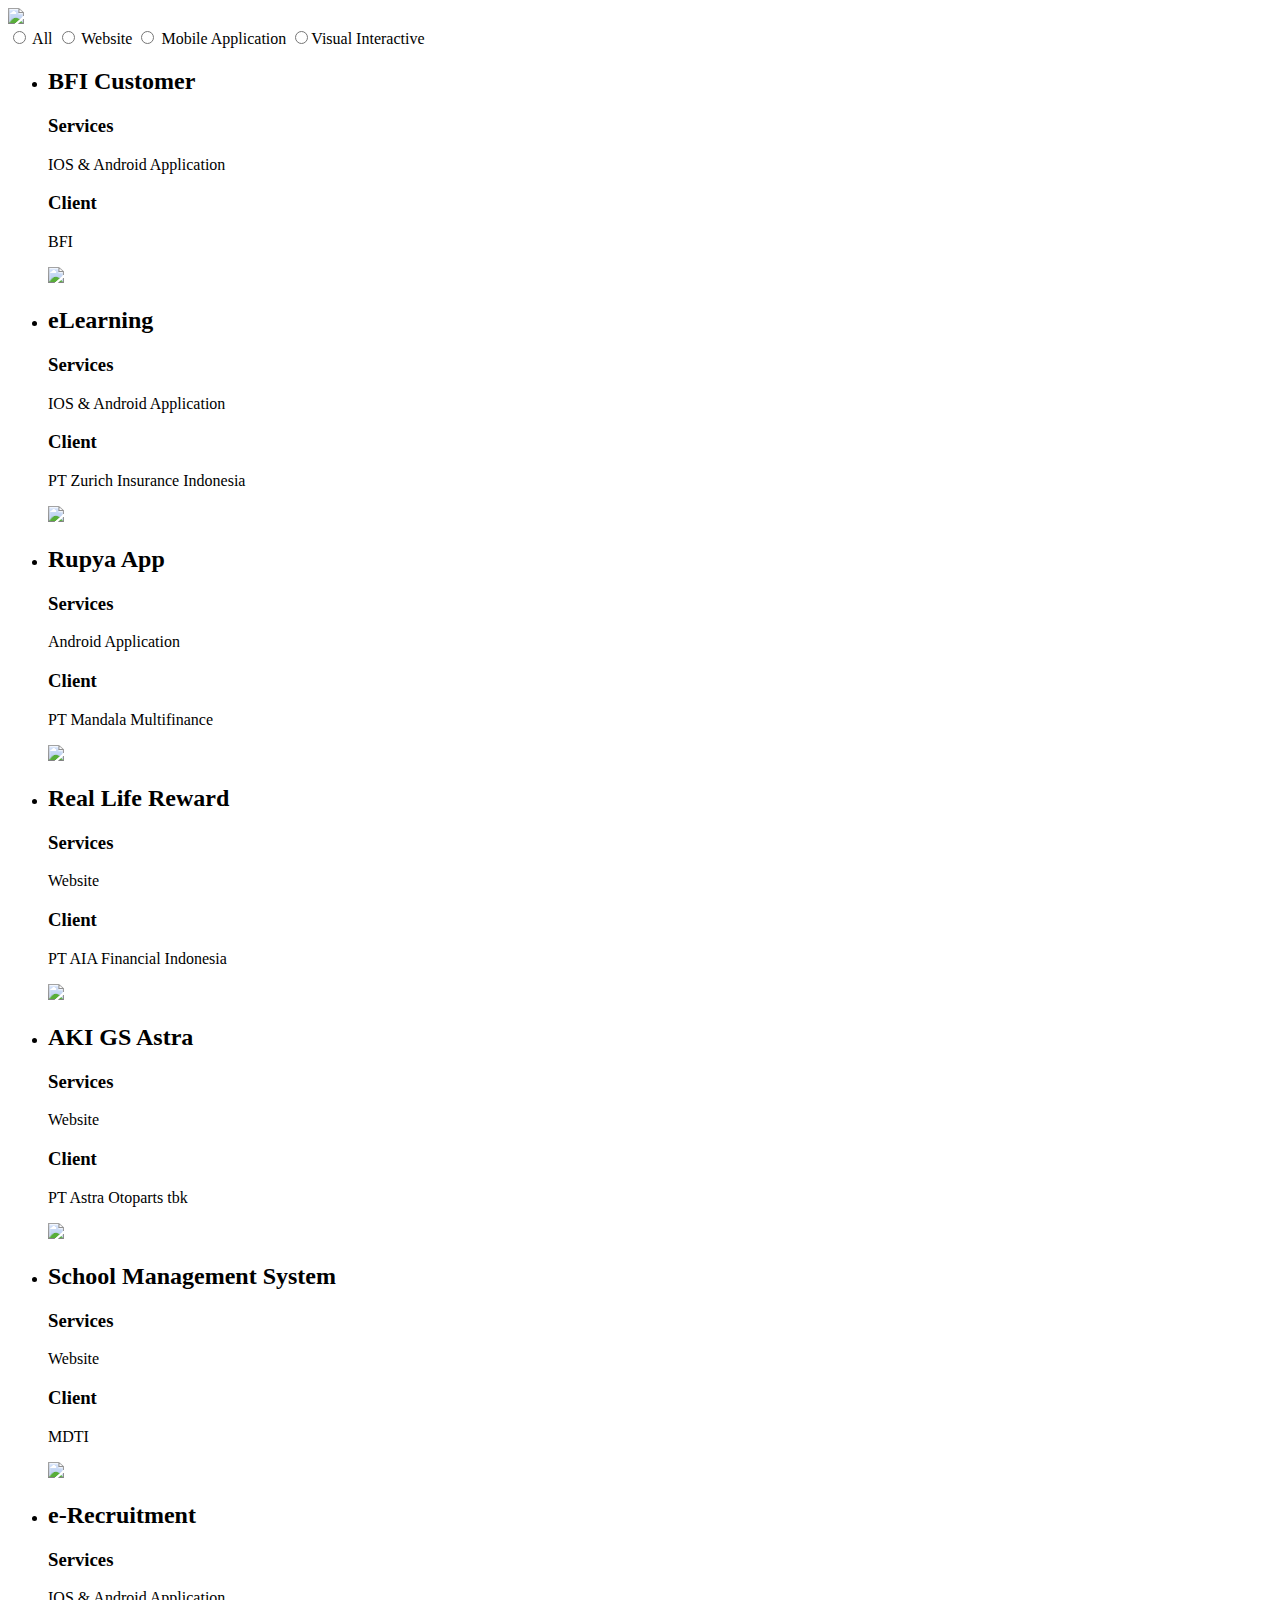
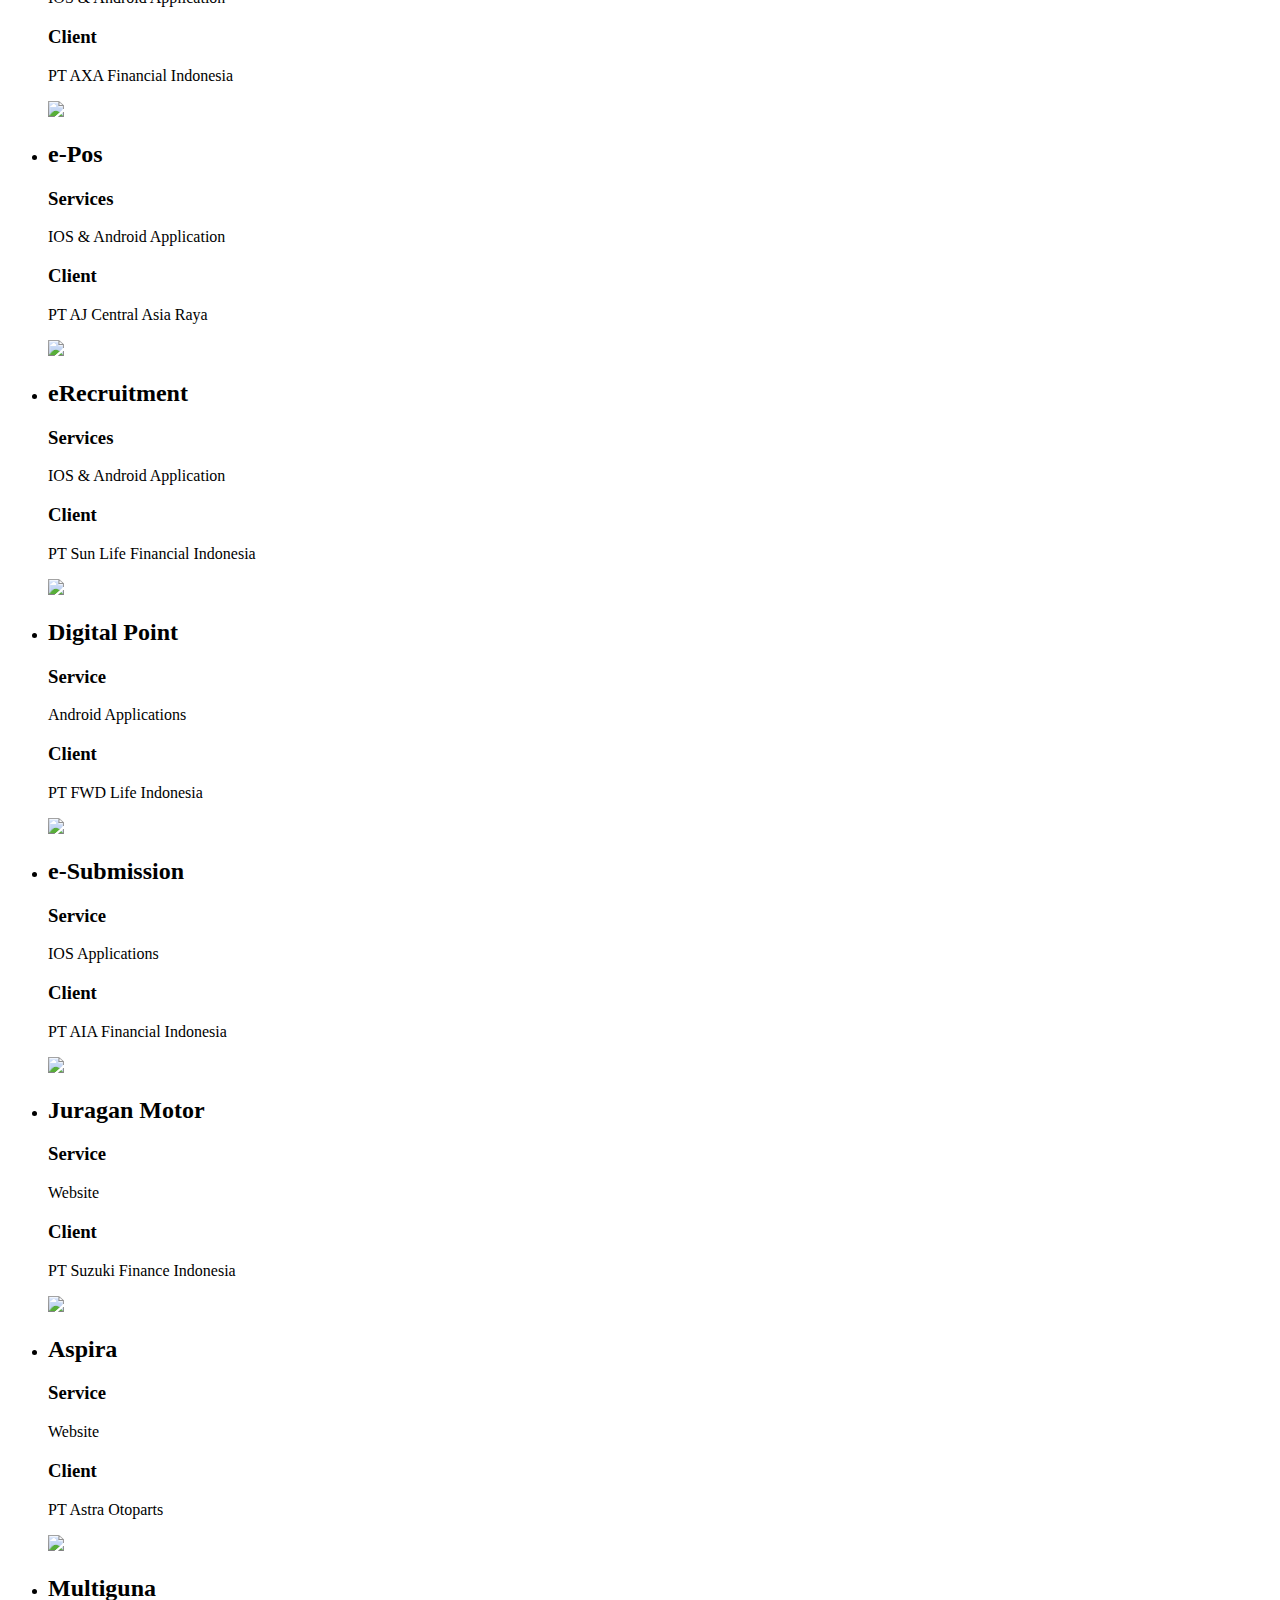
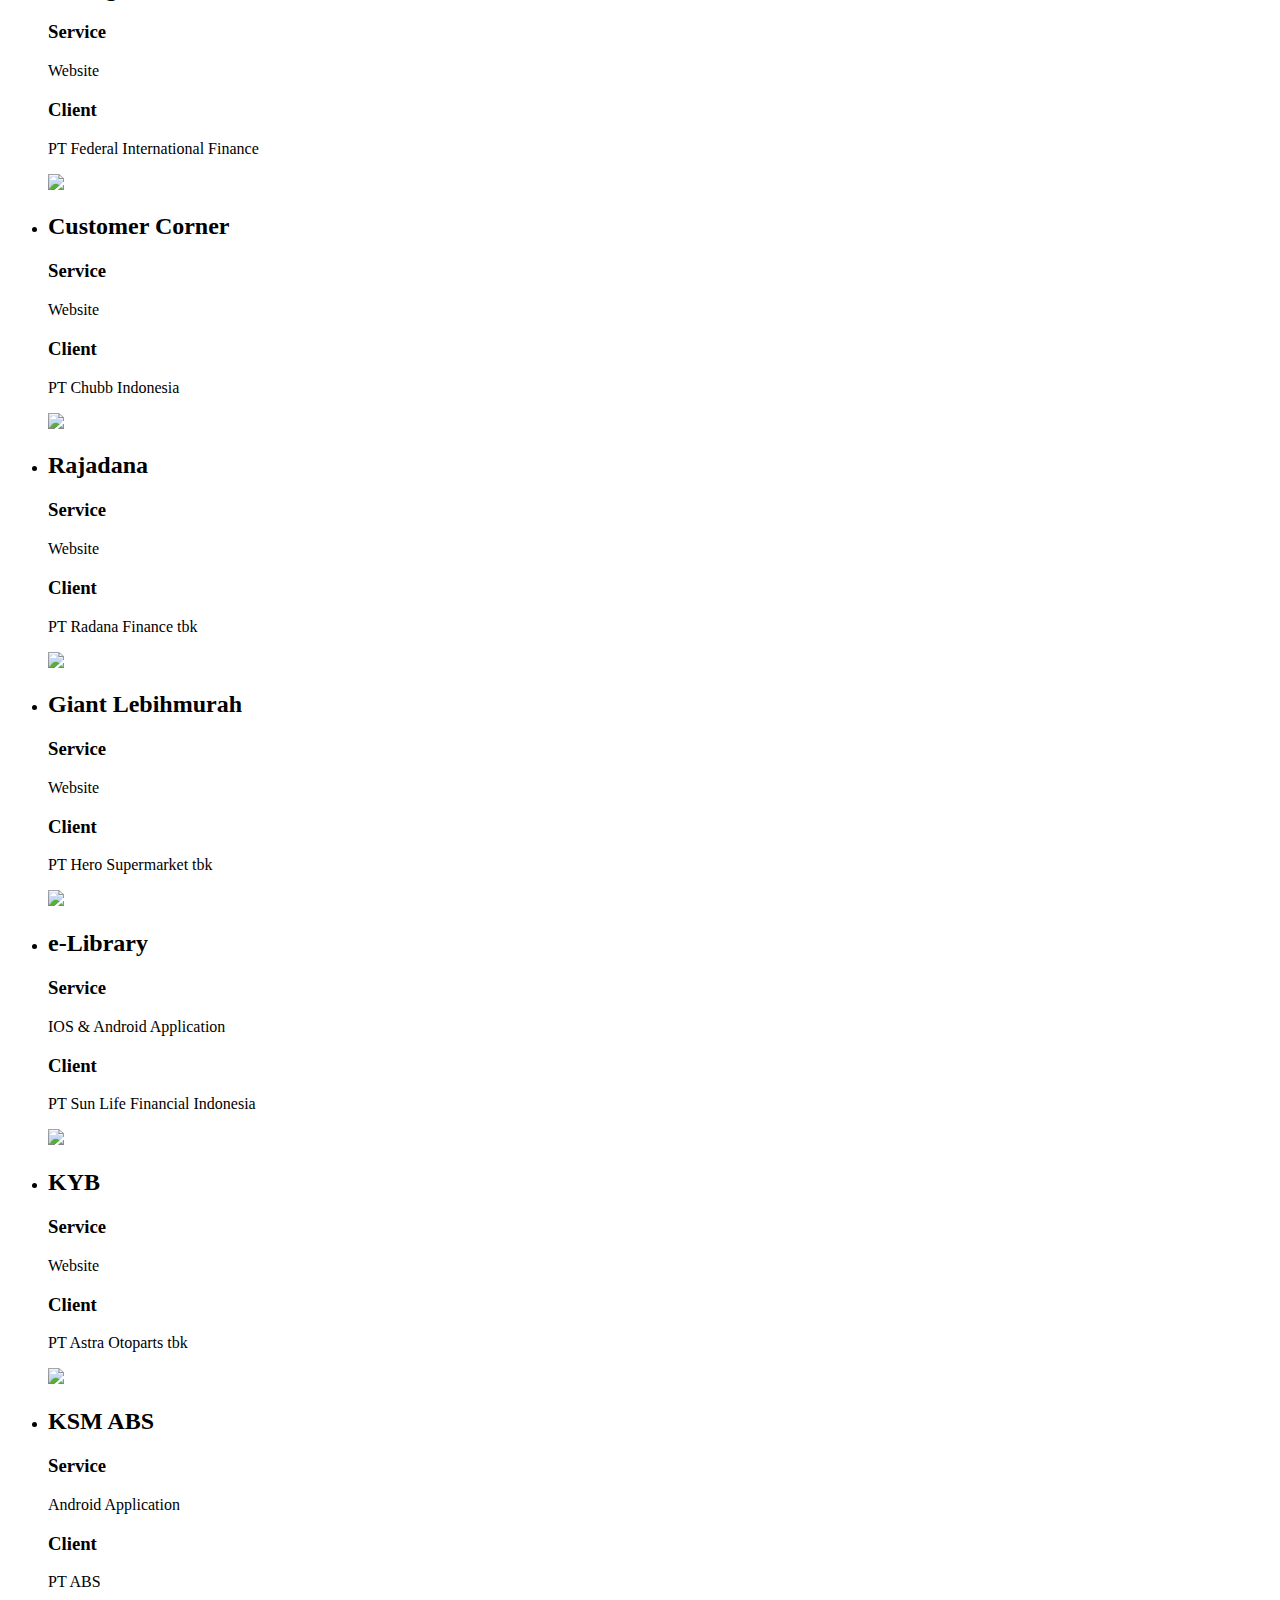
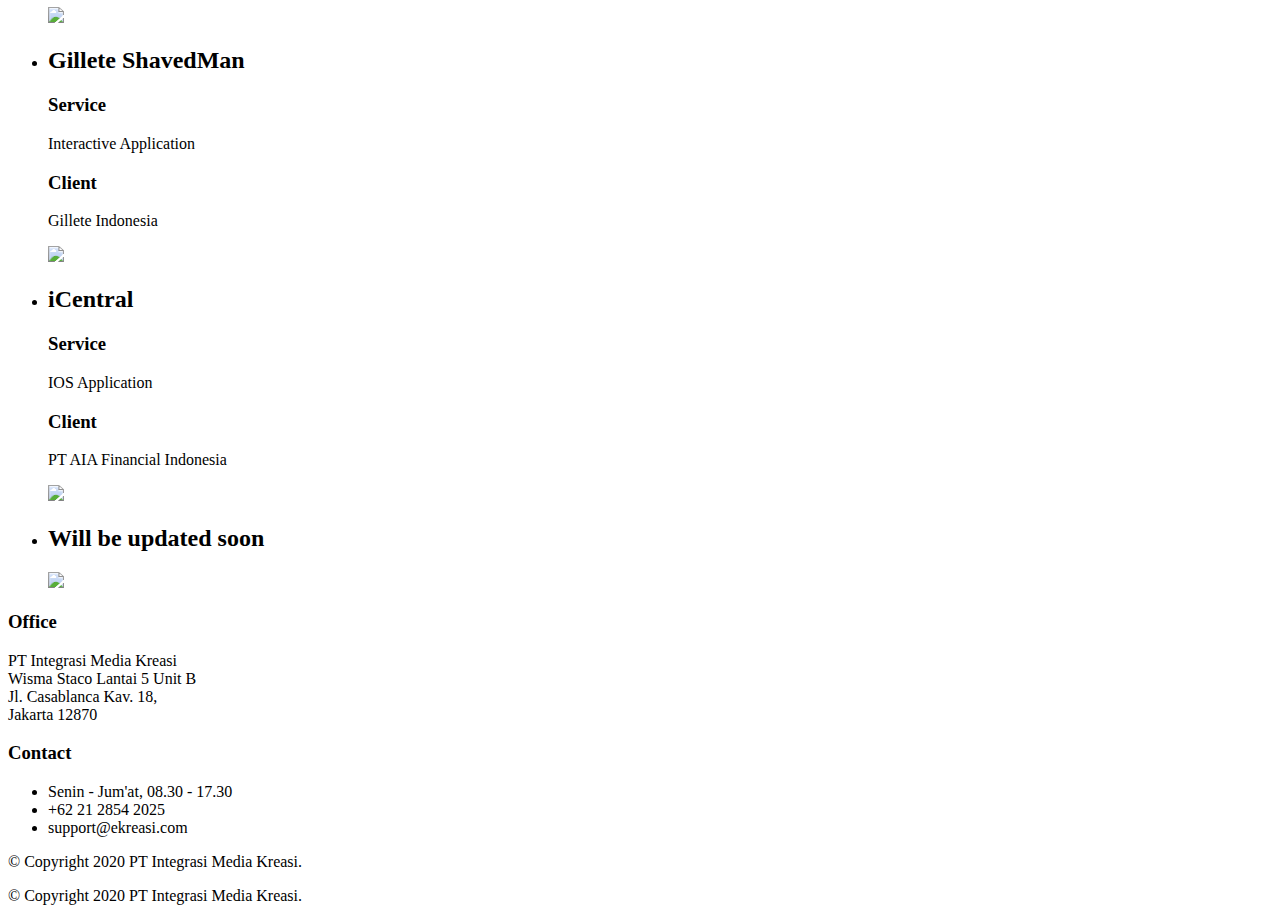
==== elearning/index.html @ 6cab8e71 "update" ====
<!DOCTYPE html>
<html>

<head>
    <title>eKreasi |  digitizing creativity</title>
    <meta charset='utf-8' />
    <meta name="viewport" content="width=device-width">
    <link rel="stylesheet" type="text/css" href="assets/css/bootstrap.min.css"/>
    <link rel="shortcut icon" href="assets/img/favicon-ekreasi.png" type="image/x-icon">	
    <link rel="stylesheet" type="text/css" href="assets/css/component.css" />
    <link href="https://fonts.googleapis.com/css?family=Inter:100,200,300,400,500,600,700&display=swap" rel="stylesheet">
    <script src="assets/js/modernizr.custom.js"></script>
</head>

<body>

    <div class="container">
        <div class="row">
            <div class="landing-illustration">
                <img src="assets/img/illustrasi.png">
            </div>
            <div class="wrap-scroll-down">
                <a href="#project-filter"><div class="scroll-down"></div></a>
            </div>
        </div>
    </div>
        
    <div id="project-filter" class="container">
        <div class="btn-toolbar filters" >
            <div class="btn-group disable-float" data-toggle="buttons">
                <label data-filter="" class="btn active">
                    <input type="radio" name="options" id="option1"> All
                </label>
                <label data-filter="website" class="btn">
                    <input type="radio" name="options" id="option1"> Website
                </label>
                <label data-filter="mobile-application" class="btn ">
                    <input type="radio" name="options" id="option2"> Mobile Application
                </label>
                <label data-filter="visual-interactive" class="btn ">
                    <input type="radio" name="options" id="option3">Visual Interactive
                </label>
            </div>
        </div>
    </div>
    <div class="container">
        <div class="row">
            <ul  class="grid effect-6"  id="masonry" >
                <li data-filter="mobile-application" class="card-container col-xs-12">
                    <div class="content-wrap">
                        <div class="overlay-content">
                            <div class="project-description">
                                <h2>BFI Customer</h2>
                                <h3>Services</h3>
                                <p>IOS &amp; Android Application</p>
                                <h3>Client</h3>
                                <p>BFI&nbsp;</p>
                            </div>
                        </div>
                        <img src="assets/img/bfi-customer.png">
                    </div>
                </li>
                <li data-filter="mobile-application" class="card-container col-xs-12">
                    <div class="content-wrap">
                        <div class="overlay-content">
                            <div class="project-description">
                                <h2>eLearning</h2>
                                <h3>Services</h3>
                                <p>IOS &amp; Android Application</p>
                                <h3>Client</h3>
                                <p>PT Zurich Insurance Indonesia</p>
                            </div>
                        </div>
                        <img src="assets/img/zurich.png">
                    </div>
                </li>
                <li data-filter="mobile-application" class="card-container col-xs-12">
                    <div class="content-wrap">
                        <div class="overlay-content">
                            <div class="project-description">
                                <h2>Rupya App</h2>
                                <h3>Services</h3>
                                <p>Android Application</p>
                                <h3>Client</h3>
                                <p>PT Mandala Multifinance</p>
                            </div>
                        </div>
                        <img src="assets/img/rupya.png">
                    </div>
                    
                </li>
                <li data-filter="website" class="card-container col-xs-12">
                    <div class="content-wrap">
                        <div class="overlay-content">
                            <div class="project-description">
                                <h2>Real Life Reward</h2>
                                <h3>Services</h3>
                                <p>Website</p>
                                <h3>Client</h3>
                                <p>PT AIA Financial Indonesia</p>
                            </div>
                        </div>
                        <img src="assets/img/aia-real-live-reward.png">
                    </div>
                </li>
                <li data-filter="website" class="card-container col-xs-12">
                    <div class="content-wrap">
                        <div class="overlay-content">
                            <div class="project-description">
                                <h2>AKI GS Astra</h2>
                                <h3>Services</h3>
                                <p>Website</p>
                                <h3>Client</h3>
                                <p>PT Astra Otoparts tbk</p>
                            </div>
                        </div>
                        <img src="assets/img/aki-gs.png">
                    </div>
                </li>
                <li data-filter="website" class="card-container col-xs-12">
                    <div class="content-wrap">
                        <div class="overlay-content">
                            <div class="project-description">
                                <h2>School Management System</h2>
                                <h3>Services</h3>
                                <p>Website</p>
                                <h3>Client</h3>
                                <p>MDTI</p>
                            </div>
                        </div>
                        <img src="assets/img/timetrac.png">
                    </div>
                </li>
                <li data-filter="mobile-application" class="card-container col-xs-12">
                    <div class="content-wrap">
                        <div class="overlay-content">
                            <div class="project-description">
                                <h2>e-Recruitment</h2>
                                <h3>Services</h3>
                                <p>IOS &amp; Android Application</p>
                                <h3>Client</h3>
                                <p>PT AXA Financial Indonesia</p>
                            </div>
                        </div>
                        <img src="assets/img/axa-recruitment.png">
                    </div>
                </li>
                <li data-filter="mobile-application" class="card-container col-xs-12">
                    <div class="content-wrap">
                        <div class="overlay-content">
                            <div class="project-description">
                                <h2>e-Pos</h2>
                                <h3>Services</h3>
                                <p>IOS &amp; Android Application</p>
                                <h3>Client</h3>
                                <p>PT AJ Central Asia Raya</p>
                            </div>
                        </div>
                        <img src="assets/img/car.png">
                    </div>
                </li>

                <li data-filter="mobile-application" class="card-container col-xs-12">
                    <div class="content-wrap">
                        <div class="overlay-content">
                            <div class="project-description">
                                <h2>eRecruitment</h2>
                                <h3>Services</h3>
                                <p>IOS &amp; Android Application</p>
                                <h3>Client</h3>
                                <p>PT Sun Life Financial Indonesia</p>
                            </div>
                        </div>
                        <img src="assets/img/sunlife.png">
                    </div>
                </li>

                <li data-filter="mobile-application" class="card-container col-xs-12">
                    <div class="content-wrap">
                        <div class="overlay-content">
                            <div class="project-description">
                                <h2>Digital Point</h2>
                                <h3>Service</h3>
                                <p>Android Applications</p>
                                <h3>Client</h3>
                                <p>PT FWD Life Indonesia </p>
                            </div>
                        </div>
                        <img src="assets/img/fwd-digital-point.png">
                    </div>
                </li>
                
                <li data-filter="mobile-application" class="card-container col-xs-12">
                    <div class="content-wrap">
                        <div class="overlay-content">
                            <div class="project-description">
                                <h2>e-Submission</h2>
                                <h3>Service</h3>
                                <p>IOS Applications</p>
                                <h3>Client</h3>
                                <p>PT AIA Financial Indonesia </p>
                            </div>
                        </div>
                        <img src="assets/img/aia-esubmission.png">
                    </div>
                </li>

                <li data-filter="website" class="card-container col-xs-12">
                    <div class="content-wrap">
                        <div class="overlay-content">
                            <div class="project-description">
                                <h2>Juragan Motor</h2>
                                <h3>Service</h3>
                                <p>Website</p>
                                <h3>Client</h3>
                                <p>PT Suzuki Finance Indonesia </p>
                            </div>
                        </div>
                        <img src="assets/img/juragan-motor.png">
                    </div>
                </li>

                <li data-filter="website" class="card-container col-xs-12 add-30">
                    <div class="content-wrap">
                        <div class="overlay-content">
                            <div class="project-description">
                                <h2>Aspira</h2>
                                <h3>Service</h3>
                                <p>Website</p>
                                <h3>Client</h3>
                                <p>PT Astra Otoparts </p>
                            </div>
                        </div>
                        <img src="assets/img/aspira.png">
                    </div>
                </li>
                <li data-filter="website" class="card-container col-xs-12 add-30">
                    <div class="content-wrap">
                        <div class="overlay-content">
                            <div class="project-description">
                                <h2>Multiguna </h2>
                                <h3>Service</h3>
                                <p>Website</p>
                                <h3>Client</h3>
                                <p>PT Federal International Finance </p>
                            </div>
                        </div>
                        <img src="assets/img/fif.png">
                    </div>
                </li>
                <li data-filter="website" class="card-container col-xs-12">
                    <div class="content-wrap">
                        <div class="overlay-content">
                            <div class="project-description">
                                <h2>Customer Corner </h2>
                                <h3>Service</h3>
                                <p>Website</p>
                                <h3>Client</h3>
                                <p>PT Chubb Indonesia </p>
                            </div>
                        </div>
                        <img src="assets/img/chubb.png">
                    </div>
                </li>
                <li data-filter="website" class="card-container col-xs-12">
                    <div class="content-wrap">
                        <div class="overlay-content">
                            <div class="project-description">
                                <h2>Rajadana</h2>
                                <h3>Service</h3>
                                <p>Website</p>
                                <h3>Client</h3>
                                <p>PT Radana Finance tbk</p>
                            </div>
                        </div>
                        <img src="assets/img/radana.png">
                    </div>
                </li>
                <li data-filter="website" class="card-container col-xs-12">
                    <div class="content-wrap">
                        <div class="overlay-content">
                            <div class="project-description">
                                <h2>Giant Lebihmurah</h2>
                                <h3>Service</h3>
                                <p>Website</p>
                                <h3>Client</h3>
                                <p>PT Hero Supermarket tbk</p>
                            </div>
                        </div>
                        <img src="assets/img/giant.png">
                    </div>
                </li>
                <li data-filter="mobile-application" class="card-container col-xs-12">
                    <div class="content-wrap">
                        <div class="overlay-content">
                            <div class="project-description">
                                <h2>e-Library</h2>
                                <h3>Service</h3>
                                <p>IOS &amp; Android Application</p>
                                <h3>Client</h3>
                                <p>PT Sun Life Financial Indonesia</p>
                            </div>
                        </div>
                        <img src="assets/img/sunlife-elibrary.png">
                    </div>
                </li>

                <li data-filter="website" class="card-container col-xs-12">
                    <div class="content-wrap">
                        <div class="overlay-content">
                            <div class="project-description">
                                <h2>KYB</h2>
                                <h3>Service</h3>
                                <p>Website</p>
                                <h3>Client</h3>
                                <p>PT Astra Otoparts tbk</p>
                            </div>
                        </div>
                        <img src="assets/img/kyb-website.png">
                    </div>
                </li>

                <li data-filter="mobile-application" class="card-container col-xs-12">
                    <div class="content-wrap">
                        <div class="overlay-content">
                            <div class="project-description">
                                <h2>KSM ABS </h2>
                                <h3>Service</h3>
                                <p>Android Application</p>
                                <h3>Client</h3>
                                <p>PT ABS</p>
                            </div>
                        </div>
                        <img src="assets/img/ksm.png">
                    </div>
                </li>


                <li data-filter="visual-interactive" class="card-container col-xs-12">
                    <div class="content-wrap">
                        <div class="overlay-content">
                            <div class="project-description">
                                <h2>Gillete ShavedMan </h2>
                                <h3>Service</h3>
                                <p>Interactive Application</p>
                                <h3>Client</h3>
                                <p>Gillete Indonesia</p>
                            </div>
                        </div>
                        <img src="assets/img/gillete.png">
                    </div>
                </li>

              
                <li data-filter="mobile-application" class="card-container col-xs-12">
                    <div class="content-wrap">
                        <div class="overlay-content">
                            <div class="project-description">
                                <h2>iCentral </h2>
                                <h3>Service</h3>
                                <p>IOS Application</p>
                                <h3>Client</h3>
                                <p>PT AIA Financial Indonesia</p>
                            </div>
                        </div>
                        <img src="assets/img/aia-icentral.png">
                    </div>
                </li>

                <li data-filter="website mobile-application visual-interactive" class="card-container col-xs-12">
                    <div class="content-wrap">
                        <div class="overlay-content overlay-text">
                                <h2>  Will be updated soon</h2>
                        </div>
                        <img src="assets/img/ekreasi.png">
                    </div>
                </li>
                
            </ul>
        </div>
    </div>
    <div class="container">
        <div class="row ">
            <div class="col-md-6 ">
                <div class="wrap-address">
                    <div class="col-md-6">
                        <div class="address">
                            <h3>Office</h3>
                            <p>
                                PT Integrasi Media Kreasi<br>
                                Wisma Staco Lantai 5 Unit B <br>
                                Jl. Casablanca Kav. 18,<br>
                                Jakarta 12870
                            </p>
                        </div>
                    </div>
                    <div class="col-md-6">
                        <div class="address">
                            <h3>Contact</h3>
                            <ul>
                                <li><span class="ico-time"></span>Senin - Jum'at, 08.30 - 17.30 </li>
                                <li><span class="ico-call"></span>+62 21 2854 2025</li>
                                <li><span class="ico-mail"></span>support@ekreasi.com</li>
                            </ul>
                        </div>
                    </div>
                </div>
                <div class="clearfix"></div>
                <div class="wrap-copyright screen-lg">
                    <p>© Copyright 2020 PT Integrasi Media Kreasi.</p>
                </div>
            </div>
            <div class="col-md-6 ">
               <div class="bottom-illustration"></div>
                <div class="wrap-copyright screen-sm">
                    <p>© Copyright 2020 PT Integrasi Media Kreasi.</p>
                </div>
            </div>
        </div>
    </div>

    
    <script type="text/javascript" src="assets/js/jquery-1.11.0.min.js"></script>
    <script type="text/javascript" src="assets/js/bootstrap.min.js"></script>
    <script type="text/javascript" src="assets/js/imagesloaded.js"></script>
    <script type="text/javascript" src="assets/js/masonry-3.1.4.js"></script>
    <script type="text/javascript" src="assets/js/masonry.filter.js"></script>

    <script type="text/javascript">

        $(function () {
            var self = $("#masonry");

            self.imagesLoaded(function () {
                self.masonry({
                    gutterWidth:15,
                    isAnimated: false,
                    itemSelector: ".card-container"
                });
            });

            $(".filters .btn").click(function(e) {
                e.preventDefault();

                var filter = $(this).attr("data-filter");

                self.masonryFilter({
                    filter: function () {
                        if (!filter) return true;
                        return $(this).attr("data-filter") == filter;
                    }
                });
            });
           
        });
       
    </script>
</body>
</html>
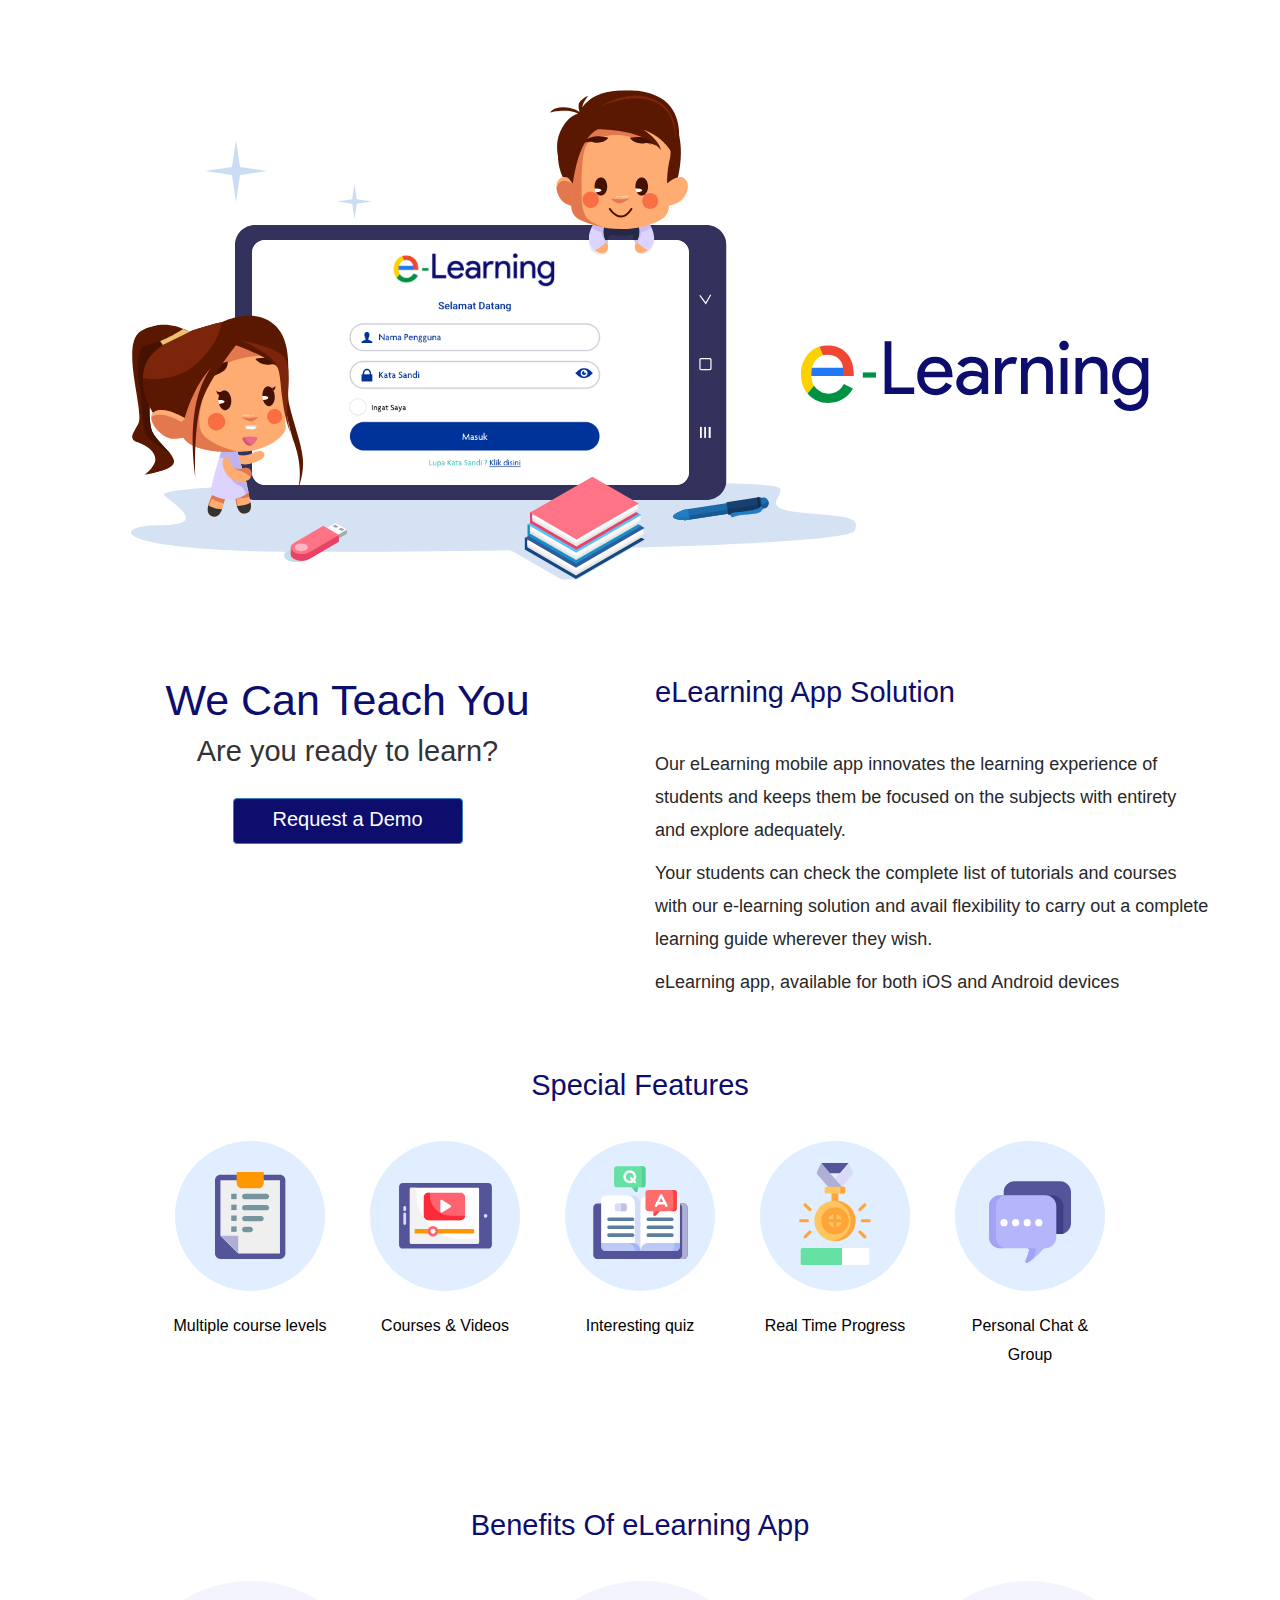
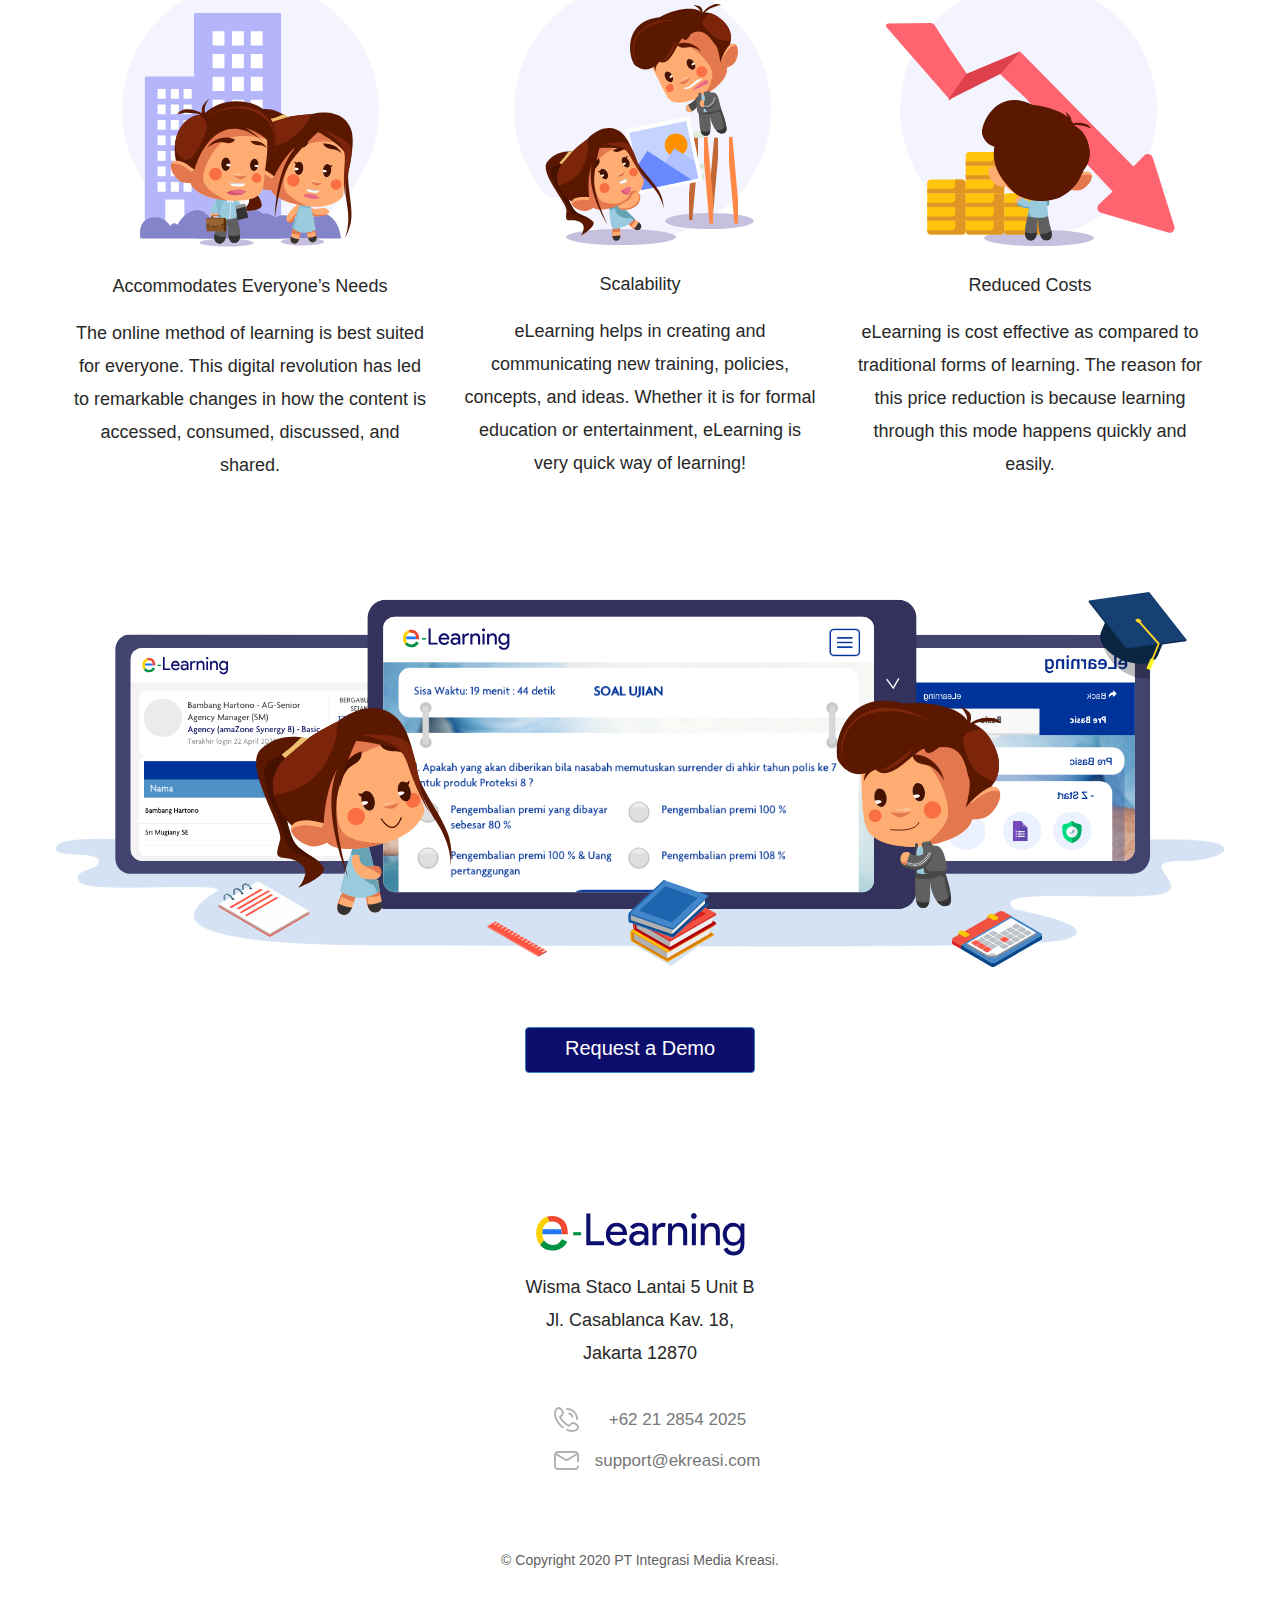
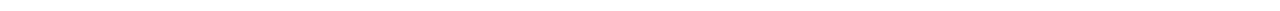
==== commit 6a9af5e1: "update" ====
--- a/elearning/index.html
+++ b/elearning/index.html
@@ -1,459 +1,129 @@
-<!DOCTYPE html>
-<html>
-
-<head>
-    <title>eKreasi |  digitizing creativity</title>
-    <meta charset='utf-8' />
-    <meta name="viewport" content="width=device-width">
-    <link rel="stylesheet" type="text/css" href="assets/css/bootstrap.min.css"/>
-    <link rel="shortcut icon" href="assets/img/favicon-ekreasi.png" type="image/x-icon">	
-    <link rel="stylesheet" type="text/css" href="assets/css/component.css" />
-    <link href="https://fonts.googleapis.com/css?family=Inter:100,200,300,400,500,600,700&display=swap" rel="stylesheet">
-    <script src="assets/js/modernizr.custom.js"></script>
-</head>
-
-<body>
-
-    <div class="container">
-        <div class="row">
-            <div class="landing-illustration">
-                <img src="assets/img/illustrasi.png">
-            </div>
-            <div class="wrap-scroll-down">
-                <a href="#project-filter"><div class="scroll-down"></div></a>
-            </div>
-        </div>
-    </div>
-        
-    <div id="project-filter" class="container">
-        <div class="btn-toolbar filters" >
-            <div class="btn-group disable-float" data-toggle="buttons">
-                <label data-filter="" class="btn active">
-                    <input type="radio" name="options" id="option1"> All
-                </label>
-                <label data-filter="website" class="btn">
-                    <input type="radio" name="options" id="option1"> Website
-                </label>
-                <label data-filter="mobile-application" class="btn ">
-                    <input type="radio" name="options" id="option2"> Mobile Application
-                </label>
-                <label data-filter="visual-interactive" class="btn ">
-                    <input type="radio" name="options" id="option3">Visual Interactive
-                </label>
-            </div>
-        </div>
-    </div>
-    <div class="container">
-        <div class="row">
-            <ul  class="grid effect-6"  id="masonry" >
-                <li data-filter="mobile-application" class="card-container col-xs-12">
-                    <div class="content-wrap">
-                        <div class="overlay-content">
-                            <div class="project-description">
-                                <h2>BFI Customer</h2>
-                                <h3>Services</h3>
-                                <p>IOS &amp; Android Application</p>
-                                <h3>Client</h3>
-                                <p>BFI&nbsp;</p>
-                            </div>
-                        </div>
-                        <img src="assets/img/bfi-customer.png">
-                    </div>
-                </li>
-                <li data-filter="mobile-application" class="card-container col-xs-12">
-                    <div class="content-wrap">
-                        <div class="overlay-content">
-                            <div class="project-description">
-                                <h2>eLearning</h2>
-                                <h3>Services</h3>
-                                <p>IOS &amp; Android Application</p>
-                                <h3>Client</h3>
-                                <p>PT Zurich Insurance Indonesia</p>
-                            </div>
-                        </div>
-                        <img src="assets/img/zurich.png">
-                    </div>
-                </li>
-                <li data-filter="mobile-application" class="card-container col-xs-12">
-                    <div class="content-wrap">
-                        <div class="overlay-content">
-                            <div class="project-description">
-                                <h2>Rupya App</h2>
-                                <h3>Services</h3>
-                                <p>Android Application</p>
-                                <h3>Client</h3>
-                                <p>PT Mandala Multifinance</p>
-                            </div>
-                        </div>
-                        <img src="assets/img/rupya.png">
-                    </div>
-                    
-                </li>
-                <li data-filter="website" class="card-container col-xs-12">
-                    <div class="content-wrap">
-                        <div class="overlay-content">
-                            <div class="project-description">
-                                <h2>Real Life Reward</h2>
-                                <h3>Services</h3>
-                                <p>Website</p>
-                                <h3>Client</h3>
-                                <p>PT AIA Financial Indonesia</p>
-                            </div>
-                        </div>
-                        <img src="assets/img/aia-real-live-reward.png">
-                    </div>
-                </li>
-                <li data-filter="website" class="card-container col-xs-12">
-                    <div class="content-wrap">
-                        <div class="overlay-content">
-                            <div class="project-description">
-                                <h2>AKI GS Astra</h2>
-                                <h3>Services</h3>
-                                <p>Website</p>
-                                <h3>Client</h3>
-                                <p>PT Astra Otoparts tbk</p>
-                            </div>
-                        </div>
-                        <img src="assets/img/aki-gs.png">
-                    </div>
-                </li>
-                <li data-filter="website" class="card-container col-xs-12">
-                    <div class="content-wrap">
-                        <div class="overlay-content">
-                            <div class="project-description">
-                                <h2>School Management System</h2>
-                                <h3>Services</h3>
-                                <p>Website</p>
-                                <h3>Client</h3>
-                                <p>MDTI</p>
-                            </div>
-                        </div>
-                        <img src="assets/img/timetrac.png">
-                    </div>
-                </li>
-                <li data-filter="mobile-application" class="card-container col-xs-12">
-                    <div class="content-wrap">
-                        <div class="overlay-content">
-                            <div class="project-description">
-                                <h2>e-Recruitment</h2>
-                                <h3>Services</h3>
-                                <p>IOS &amp; Android Application</p>
-                                <h3>Client</h3>
-                                <p>PT AXA Financial Indonesia</p>
-                            </div>
-                        </div>
-                        <img src="assets/img/axa-recruitment.png">
-                    </div>
-                </li>
-                <li data-filter="mobile-application" class="card-container col-xs-12">
-                    <div class="content-wrap">
-                        <div class="overlay-content">
-                            <div class="project-description">
-                                <h2>e-Pos</h2>
-                                <h3>Services</h3>
-                                <p>IOS &amp; Android Application</p>
-                                <h3>Client</h3>
-                                <p>PT AJ Central Asia Raya</p>
-                            </div>
-                        </div>
-                        <img src="assets/img/car.png">
-                    </div>
-                </li>
-
-                <li data-filter="mobile-application" class="card-container col-xs-12">
-                    <div class="content-wrap">
-                        <div class="overlay-content">
-                            <div class="project-description">
-                                <h2>eRecruitment</h2>
-                                <h3>Services</h3>
-                                <p>IOS &amp; Android Application</p>
-                                <h3>Client</h3>
-                                <p>PT Sun Life Financial Indonesia</p>
-                            </div>
-                        </div>
-                        <img src="assets/img/sunlife.png">
-                    </div>
-                </li>
-
-                <li data-filter="mobile-application" class="card-container col-xs-12">
-                    <div class="content-wrap">
-                        <div class="overlay-content">
-                            <div class="project-description">
-                                <h2>Digital Point</h2>
-                                <h3>Service</h3>
-                                <p>Android Applications</p>
-                                <h3>Client</h3>
-                                <p>PT FWD Life Indonesia </p>
-                            </div>
-                        </div>
-                        <img src="assets/img/fwd-digital-point.png">
-                    </div>
-                </li>
-                
-                <li data-filter="mobile-application" class="card-container col-xs-12">
-                    <div class="content-wrap">
-                        <div class="overlay-content">
-                            <div class="project-description">
-                                <h2>e-Submission</h2>
-                                <h3>Service</h3>
-                                <p>IOS Applications</p>
-                                <h3>Client</h3>
-                                <p>PT AIA Financial Indonesia </p>
-                            </div>
-                        </div>
-                        <img src="assets/img/aia-esubmission.png">
-                    </div>
-                </li>
-
-                <li data-filter="website" class="card-container col-xs-12">
-                    <div class="content-wrap">
-                        <div class="overlay-content">
-                            <div class="project-description">
-                                <h2>Juragan Motor</h2>
-                                <h3>Service</h3>
-                                <p>Website</p>
-                                <h3>Client</h3>
-                                <p>PT Suzuki Finance Indonesia </p>
-                            </div>
-                        </div>
-                        <img src="assets/img/juragan-motor.png">
-                    </div>
-                </li>
-
-                <li data-filter="website" class="card-container col-xs-12 add-30">
-                    <div class="content-wrap">
-                        <div class="overlay-content">
-                            <div class="project-description">
-                                <h2>Aspira</h2>
-                                <h3>Service</h3>
-                                <p>Website</p>
-                                <h3>Client</h3>
-                                <p>PT Astra Otoparts </p>
-                            </div>
-                        </div>
-                        <img src="assets/img/aspira.png">
-                    </div>
-                </li>
-                <li data-filter="website" class="card-container col-xs-12 add-30">
-                    <div class="content-wrap">
-                        <div class="overlay-content">
-                            <div class="project-description">
-                                <h2>Multiguna </h2>
-                                <h3>Service</h3>
-                                <p>Website</p>
-                                <h3>Client</h3>
-                                <p>PT Federal International Finance </p>
-                            </div>
-                        </div>
-                        <img src="assets/img/fif.png">
-                    </div>
-                </li>
-                <li data-filter="website" class="card-container col-xs-12">
-                    <div class="content-wrap">
-                        <div class="overlay-content">
-                            <div class="project-description">
-                                <h2>Customer Corner </h2>
-                                <h3>Service</h3>
-                                <p>Website</p>
-                                <h3>Client</h3>
-                                <p>PT Chubb Indonesia </p>
-                            </div>
-                        </div>
-                        <img src="assets/img/chubb.png">
-                    </div>
-                </li>
-                <li data-filter="website" class="card-container col-xs-12">
-                    <div class="content-wrap">
-                        <div class="overlay-content">
-                            <div class="project-description">
-                                <h2>Rajadana</h2>
-                                <h3>Service</h3>
-                                <p>Website</p>
-                                <h3>Client</h3>
-                                <p>PT Radana Finance tbk</p>
-                            </div>
-                        </div>
-                        <img src="assets/img/radana.png">
-                    </div>
-                </li>
-                <li data-filter="website" class="card-container col-xs-12">
-                    <div class="content-wrap">
-                        <div class="overlay-content">
-                            <div class="project-description">
-                                <h2>Giant Lebihmurah</h2>
-                                <h3>Service</h3>
-                                <p>Website</p>
-                                <h3>Client</h3>
-                                <p>PT Hero Supermarket tbk</p>
-                            </div>
-                        </div>
-                        <img src="assets/img/giant.png">
-                    </div>
-                </li>
-                <li data-filter="mobile-application" class="card-container col-xs-12">
-                    <div class="content-wrap">
-                        <div class="overlay-content">
-                            <div class="project-description">
-                                <h2>e-Library</h2>
-                                <h3>Service</h3>
-                                <p>IOS &amp; Android Application</p>
-                                <h3>Client</h3>
-                                <p>PT Sun Life Financial Indonesia</p>
-                            </div>
-                        </div>
-                        <img src="assets/img/sunlife-elibrary.png">
-                    </div>
-                </li>
-
-                <li data-filter="website" class="card-container col-xs-12">
-                    <div class="content-wrap">
-                        <div class="overlay-content">
-                            <div class="project-description">
-                                <h2>KYB</h2>
-                                <h3>Service</h3>
-                                <p>Website</p>
-                                <h3>Client</h3>
-                                <p>PT Astra Otoparts tbk</p>
-                            </div>
-                        </div>
-                        <img src="assets/img/kyb-website.png">
-                    </div>
-                </li>
-
-                <li data-filter="mobile-application" class="card-container col-xs-12">
-                    <div class="content-wrap">
-                        <div class="overlay-content">
-                            <div class="project-description">
-                                <h2>KSM ABS </h2>
-                                <h3>Service</h3>
-                                <p>Android Application</p>
-                                <h3>Client</h3>
-                                <p>PT ABS</p>
-                            </div>
-                        </div>
-                        <img src="assets/img/ksm.png">
-                    </div>
-                </li>
-
-
-                <li data-filter="visual-interactive" class="card-container col-xs-12">
-                    <div class="content-wrap">
-                        <div class="overlay-content">
-                            <div class="project-description">
-                                <h2>Gillete ShavedMan </h2>
-                                <h3>Service</h3>
-                                <p>Interactive Application</p>
-                                <h3>Client</h3>
-                                <p>Gillete Indonesia</p>
-                            </div>
-                        </div>
-                        <img src="assets/img/gillete.png">
-                    </div>
-                </li>
-
-              
-                <li data-filter="mobile-application" class="card-container col-xs-12">
-                    <div class="content-wrap">
-                        <div class="overlay-content">
-                            <div class="project-description">
-                                <h2>iCentral </h2>
-                                <h3>Service</h3>
-                                <p>IOS Application</p>
-                                <h3>Client</h3>
-                                <p>PT AIA Financial Indonesia</p>
-                            </div>
-                        </div>
-                        <img src="assets/img/aia-icentral.png">
-                    </div>
-                </li>
-
-                <li data-filter="website mobile-application visual-interactive" class="card-container col-xs-12">
-                    <div class="content-wrap">
-                        <div class="overlay-content overlay-text">
-                                <h2>  Will be updated soon</h2>
-                        </div>
-                        <img src="assets/img/ekreasi.png">
-                    </div>
-                </li>
-                
-            </ul>
-        </div>
-    </div>
-    <div class="container">
-        <div class="row ">
-            <div class="col-md-6 ">
-                <div class="wrap-address">
-                    <div class="col-md-6">
-                        <div class="address">
-                            <h3>Office</h3>
-                            <p>
-                                PT Integrasi Media Kreasi<br>
-                                Wisma Staco Lantai 5 Unit B <br>
-                                Jl. Casablanca Kav. 18,<br>
-                                Jakarta 12870
-                            </p>
-                        </div>
-                    </div>
-                    <div class="col-md-6">
-                        <div class="address">
-                            <h3>Contact</h3>
-                            <ul>
-                                <li><span class="ico-time"></span>Senin - Jum'at, 08.30 - 17.30 </li>
-                                <li><span class="ico-call"></span>+62 21 2854 2025</li>
-                                <li><span class="ico-mail"></span>support@ekreasi.com</li>
-                            </ul>
-                        </div>
-                    </div>
-                </div>
-                <div class="clearfix"></div>
-                <div class="wrap-copyright screen-lg">
-                    <p>© Copyright 2020 PT Integrasi Media Kreasi.</p>
-                </div>
-            </div>
-            <div class="col-md-6 ">
-               <div class="bottom-illustration"></div>
-                <div class="wrap-copyright screen-sm">
-                    <p>© Copyright 2020 PT Integrasi Media Kreasi.</p>
-                </div>
-            </div>
-        </div>
-    </div>
-
-    
-    <script type="text/javascript" src="assets/js/jquery-1.11.0.min.js"></script>
-    <script type="text/javascript" src="assets/js/bootstrap.min.js"></script>
-    <script type="text/javascript" src="assets/js/imagesloaded.js"></script>
-    <script type="text/javascript" src="assets/js/masonry-3.1.4.js"></script>
-    <script type="text/javascript" src="assets/js/masonry.filter.js"></script>
-
-    <script type="text/javascript">
-
-        $(function () {
-            var self = $("#masonry");
-
-            self.imagesLoaded(function () {
-                self.masonry({
-                    gutterWidth:15,
-                    isAnimated: false,
-                    itemSelector: ".card-container"
-                });
-            });
-
-            $(".filters .btn").click(function(e) {
-                e.preventDefault();
-
-                var filter = $(this).attr("data-filter");
-
-                self.masonryFilter({
-                    filter: function () {
-                        if (!filter) return true;
-                        return $(this).attr("data-filter") == filter;
-                    }
-                });
-            });
-           
-        });
-       
-    </script>
-</body>
-</html>
+<!DOCTYPE html>
+<html>
+
+<head>
+    <title>eKreasi |  digitizing creativity</title>
+    <meta charset='utf-8' />
+    <meta name="viewport" content="width=device-width">
+    <link rel="stylesheet" type="text/css" href="../assets/css/bootstrap.min.css"/>
+    <link rel="shortcut icon" href="../assets/img/favicon-ekreasi.png" type="image/x-icon">	
+    <link rel="stylesheet" type="text/css" href="../assets/css/style-elearning.css" />
+    <link href="../https://fonts.googleapis.com/css?family=Inter:100,200,300,400,500,600,700&display=swap" rel="stylesheet">
+    <script src="../assets/js/modernizr.custom.js"></script>
+</head>
+
+<body>
+
+    <div class="container">
+        <div class="row">
+            <div class="img-head text-center">
+                <img src="../assets/img/image-top.svg">
+            </div>
+        </div>
+    </div>
+
+    <div class="container">
+        <div class="row">
+            <div class="col-md-6 text-center demo-left">
+                <h3>We Can Teach You</h3>
+                <p>Are you ready to learn?</p>
+                <a href="#" class="btn btn-primary">Request a Demo</a>
+            </div>
+
+            <div class="col-md-6">
+                <h3>eLearning App Solution</h3>
+                <p>Our eLearning mobile app innovates the learning experience of students and keeps them be focused on the subjects with entirety and explore adequately.</p>
+                <p>Your students can check the complete list of tutorials and courses with our e-learning solution and avail flexibility to carry out a complete learning guide wherever they wish.</p>
+                <p>eLearning app, available for both iOS and Android devices</p>
+            </div>
+        </div>
+    </div>
+
+    <div class="container">
+        <div class="text-center">
+            <h3>Special Features</h3>
+            <div class="row feature">
+                <div class="col-md-2 col-md-offset-1">
+                    <img src="../assets/img/feature1.svg">
+                    <p>Multiple course levels</p>
+                </div>
+                <div class="col-md-2">
+                    <img src="../assets/img/feature2.svg">
+                    <p>Courses & Videos</p>
+                </div>
+                <div class="col-md-2">
+                    <img src="../assets/img/feature3.svg">
+                    <p>Interesting quiz</p>
+                </div>
+                <div class="col-md-2">
+                    <img src="../assets/img/feature4.svg">
+                    <p>Real Time Progress</p>
+                </div>
+                <div class="col-md-2">
+                    <img src="../assets/img/feature5.svg">
+                    <p>Personal Chat & Group</p>
+                </div>
+            </div>
+        </div>
+    </div>
+
+    <div class="container">
+        <div class="text-center">
+            <h3>Benefits Of eLearning App</h3>
+            <div class="row">
+                <div class="col-md-4">
+                    <img src="../assets/img/benefit1.svg">
+                    <h4>Accommodates Everyone’s Needs</h4>
+                    <p>The online method of learning is best suited for everyone. This digital revolution has led to remarkable changes in how the content is accessed, consumed, discussed, and shared. </p>
+                </div>
+                <div class="col-md-4">
+                    <img src="../assets/img/benefit2.svg">
+                    <h4>Scalability</h4>
+                    <p>eLearning helps in creating and communicating new training, policies, concepts, and ideas. Whether it is for formal education or entertainment, eLearning is very quick way of learning!</p>
+                </div>
+                <div class="col-md-4">
+                    <img src="../assets/img/benefit3.svg">
+                    <h4>Reduced Costs</h4>
+                    <p>eLearning is cost effective as compared to traditional forms of learning.  The reason for this price reduction is because learning through this mode happens quickly and easily. </p>
+                </div>
+            </div>
+        </div>
+    </div>
+
+    <div class="container">
+        <div class="row">
+            <div class="text-center">
+                <img src="../assets/img/image-bottom.svg" class="img-responsive img-test">
+                <a class="btn btn-primary">Request a Demo</a>
+            </div>
+        </div>
+    </div>
+
+    <div class="container">
+        <div class="row text-center footer">
+            <div class="col-md-4 col-md-offset-4">
+                <img src="../assets/img/logo-elearning.svg" class="logo-elearning">
+                <p>
+                    Wisma Staco Lantai 5 Unit B<br>
+                    Jl. Casablanca Kav. 18,<br>
+                    Jakarta 12870
+                </p>     
+                <div class="address">       
+                    <ul>
+                        <li><span class="ico-call"></span>+62 21 2854 2025</li>
+                        <li><span class="ico-mail"></span>support@ekreasi.com</li>
+                    </ul>
+                </div>
+                <p class="footer-copy">© Copyright 2020 PT Integrasi Media Kreasi.</p>
+            </div>
+        </div>
+    </div>
+
+    
+    <script type="text/javascript" src="../assets/js/jquery-1.11.0.min.js"></script>
+    <script type="text/javascript" src="../assets/js/bootstrap.min.js"></script>
+    <script type="text/javascript" src="../assets/js/imagesloaded.js"></script>
+    <script type="text/javascript" src="../assets/js/masonry-3.1.4.js"></script>
+    <script type="text/javascript" src="../assets/js/masonry.filter.js"></script>
+</body>
+</html>
--- a/assets/css/style-elearning.css
+++ b/assets/css/style-elearning.css
@@ -0,0 +1,118 @@
+body {
+  font-family: 'Roboto', sans-serif;
+  font-size: 17px;
+  font-weight: 300;
+  font-stretch: normal;
+  font-style: normal;
+  line-height: 1.82;
+  letter-spacing: normal;
+  color: #282828;
+}
+h3{
+	color:#0d0d6d;
+	font-size: 29px;
+	font-weight: normal;
+  font-stretch: normal;
+  font-style: normal;
+  line-height: normal;
+  letter-spacing: normal;
+	margin:0px 0px 39px;
+}
+h4{
+	margin:30px 0px 20px;
+}
+p{
+  font-size: 18px;
+  font-weight: 300;
+  font-stretch: normal;
+  font-style: normal;
+  line-height: 1.83;
+  letter-spacing: normal;
+  color: #282828;
+}
+.container{
+	margin-top:60px;
+}
+.img-head {
+	margin-top:30px;
+	height: 526px;
+  object-fit: contain;
+}
+.demo-left h3{
+  font-size: 43px;
+	margin-bottom:10px;
+}
+.demo-left p{
+	font-size: 29px;
+  font-weight: 300;
+  font-stretch: normal;
+  font-style: normal;
+  line-height: normal;
+  letter-spacing: normal;
+  color: #333333;}
+.btn-primary{
+	width: 230px;
+	height: 46px;
+	border-radius: 4px;
+	background-color: #0d0d6d;
+	font-size: 20px;
+	font-weight: 300;
+	margin:20px 0px;}
+.feature p{
+	margin:20px 0px 80px;
+	font-size: 16px;
+  color: #000000;
+	font-weight: 400;
+}
+.img-test{
+	margin:40px 0px;
+}
+.logo-elearning{
+	margin:60px 0px 15px;
+  object-fit: contain;
+	
+}
+.footer p{
+	margin-bottom: 37px; 
+}
+.address ul {
+	width:70%;
+	margin:auto;
+}
+.address ul li { 
+	list-style:none;
+	font-weight:300;
+	color:#777;
+	line-height: 26px;
+	margin: 0px auto 15px auto;
+}
+
+.ico-call {
+	width: 25px;
+	height: 25px;
+	background-image: url(../img/ico-phone.svg);
+	background-size: contain;
+	background-repeat: no-repeat;
+	background-position: center;
+	display: block;
+	float: left;
+	margin: auto 10px auto 0px;
+	opacity: 0.3;
+}
+.footer-copy{
+	margin-top:74px;
+  font-size: 14px;
+  font-weight: 300;
+	color: #5f5f5f;}
+.ico-mail {
+	width: 25px;
+	height: 25px;
+	background-image: url(../img/ico-email.svg);
+	background-size: contain;
+	background-repeat: no-repeat;
+	background-position: center;
+	display: block;
+	float: left;
+	margin: auto 10px auto 0px;
+	opacity: 0.3;
+}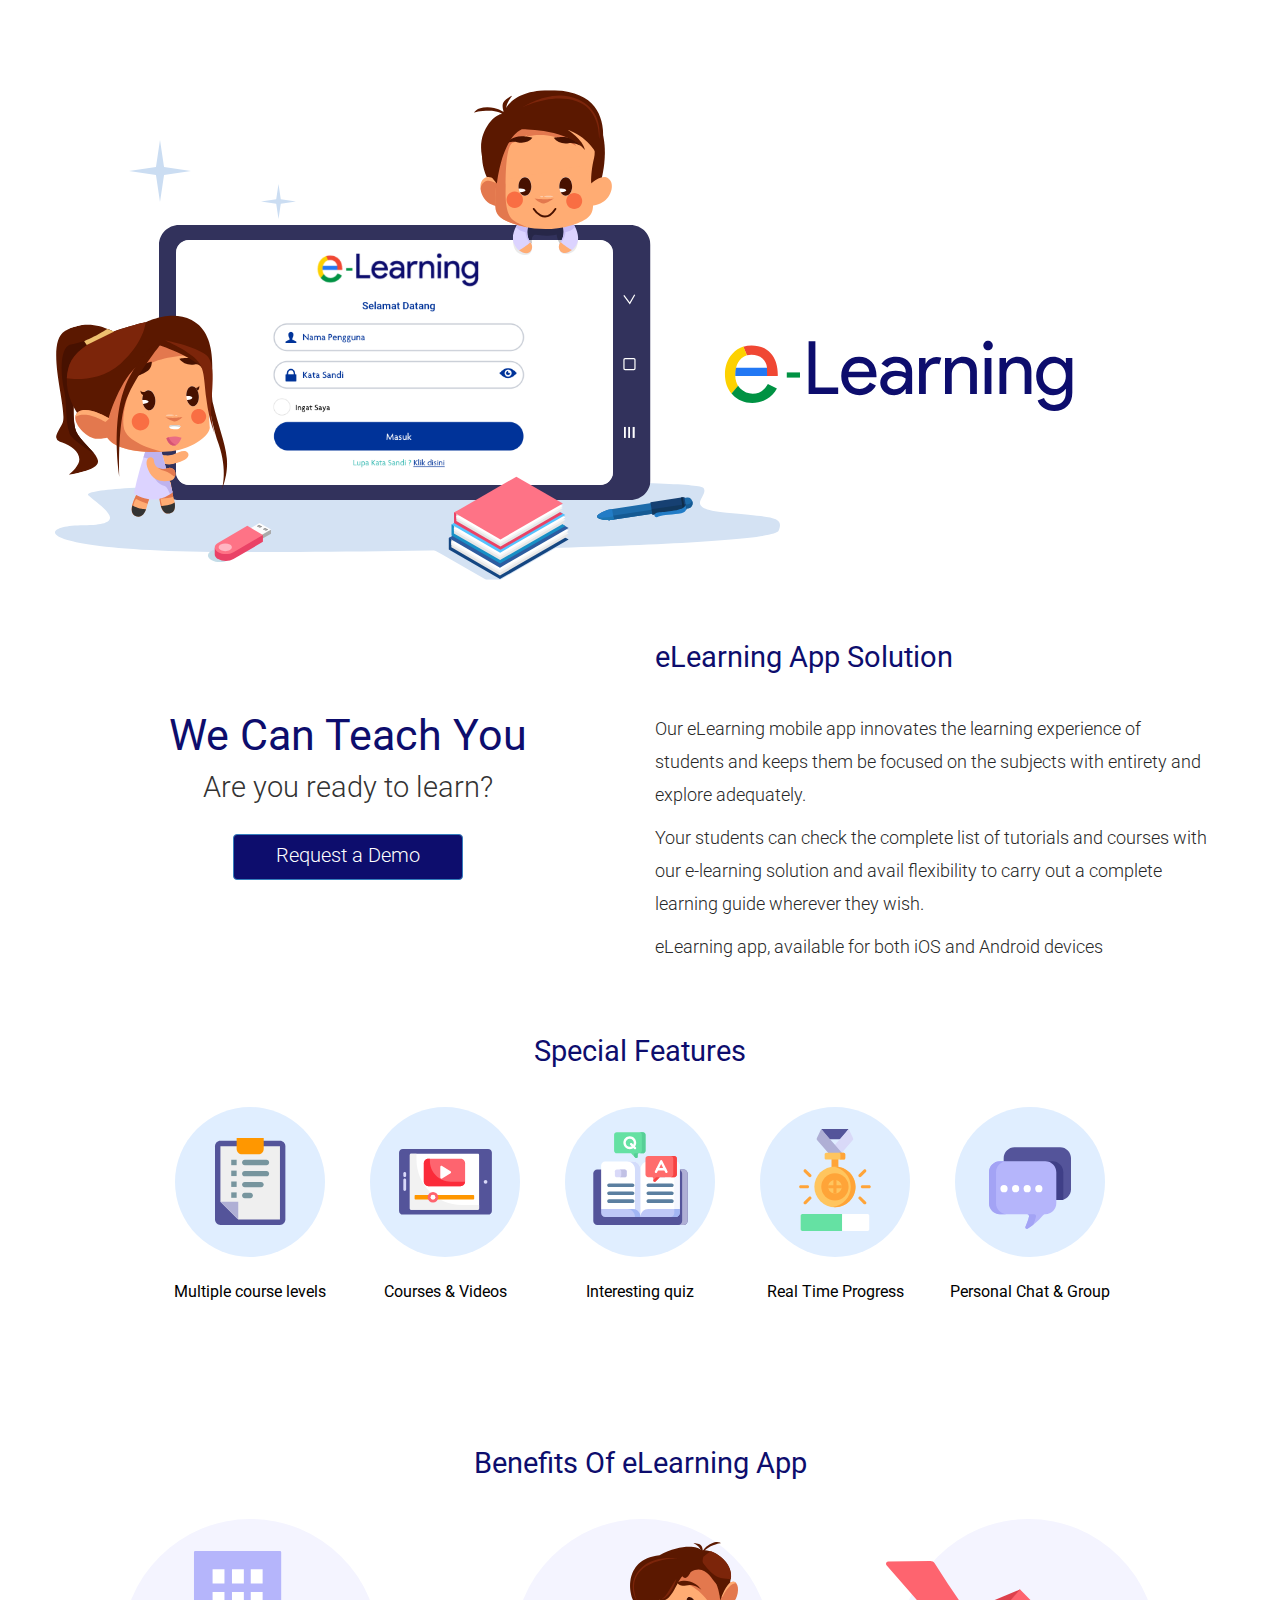
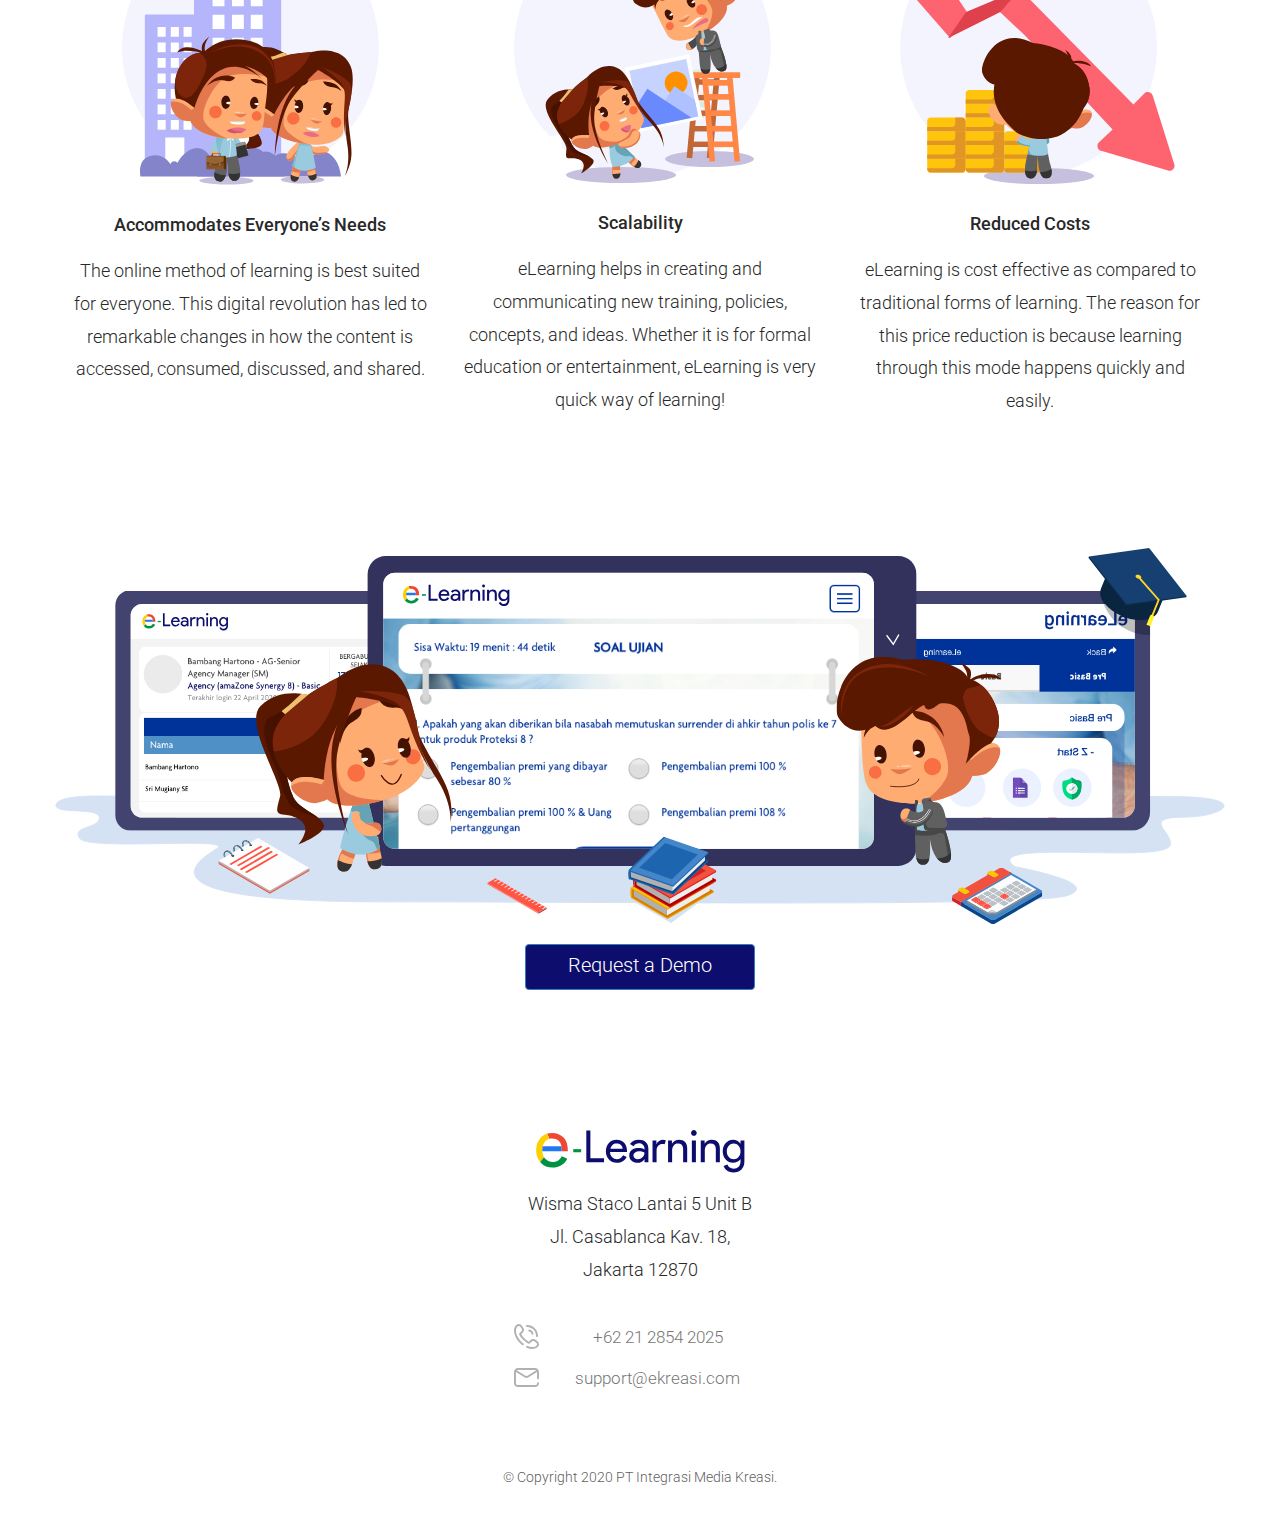
==== commit c901d5ab: "update" ====
--- a/elearning/index.html
+++ b/elearning/index.html
@@ -2,13 +2,13 @@
 <html>
 
 <head>
-    <title>eKreasi |  digitizing creativity</title>
+    <title>eLearning</title>
     <meta charset='utf-8' />
     <meta name="viewport" content="width=device-width">
     <link rel="stylesheet" type="text/css" href="../assets/css/bootstrap.min.css"/>
-    <link rel="shortcut icon" href="../assets/img/favicon-ekreasi.png" type="image/x-icon">	
+    <link rel="shortcut icon" href="../assets/img/favicon-elearning.png" type="image/x-icon">	
     <link rel="stylesheet" type="text/css" href="../assets/css/style-elearning.css" />
-    <link href="../https://fonts.googleapis.com/css?family=Inter:100,200,300,400,500,600,700&display=swap" rel="stylesheet">
+    <link href="https://fonts.googleapis.com/css2?family=Roboto:wght@100;300;400;500;700;900&display=swap" rel="stylesheet">
     <script src="../assets/js/modernizr.custom.js"></script>
 </head>
 
@@ -17,7 +17,7 @@
     <div class="container">
         <div class="row">
             <div class="img-head text-center">
-                <img src="../assets/img/image-top.svg">
+                <img src="../assets/img/image-top.svg" class="img-responsive">
             </div>
         </div>
     </div>
@@ -30,7 +30,7 @@
                 <a href="#" class="btn btn-primary">Request a Demo</a>
             </div>
 
-            <div class="col-md-6">
+            <div class="col-md-6 demo-right">
                 <h3>eLearning App Solution</h3>
                 <p>Our eLearning mobile app innovates the learning experience of students and keeps them be focused on the subjects with entirety and explore adequately.</p>
                 <p>Your students can check the complete list of tutorials and courses with our e-learning solution and avail flexibility to carry out a complete learning guide wherever they wish.</p>
@@ -68,7 +68,7 @@
     </div>
 
     <div class="container">
-        <div class="text-center">
+        <div class="text-center benefit">
             <h3>Benefits Of eLearning App</h3>
             <div class="row">
                 <div class="col-md-4">
@@ -93,7 +93,7 @@
     <div class="container">
         <div class="row">
             <div class="text-center">
-                <img src="../assets/img/image-bottom.svg" class="img-responsive img-test">
+                <img src="../assets/img/image-bottom.svg" class="img-responsive">
                 <a class="btn btn-primary">Request a Demo</a>
             </div>
         </div>
--- a/assets/css/style-elearning.css
+++ b/assets/css/style-elearning.css
@@ -1,55 +1,54 @@
 body {
-  font-family: 'Roboto', sans-serif;
-  font-size: 17px;
-  font-weight: 300;
-  font-stretch: normal;
-  font-style: normal;
-  line-height: 1.82;
-  letter-spacing: normal;
-  color: #282828;
+	font-family: 'Roboto', sans-serif;
+	font-size: 17px;
+	font-weight: 300;
+	font-stretch: normal;
+	font-style: normal;
+	line-height: 1.82;
+	letter-spacing: normal;
+	color: #282828;
 }
 h3{
 	color:#0d0d6d;
 	font-size: 29px;
 	font-weight: normal;
-  font-stretch: normal;
-  font-style: normal;
-  line-height: normal;
-  letter-spacing: normal;
-	margin:0px 0px 39px;
+	font-stretch: normal;
+	font-style: normal;
+	line-height: normal;
+	letter-spacing: normal;
+	margin: 0px 0px 39px 0px;
 }
 h4{
 	margin:30px 0px 20px;
 }
 p{
-  font-size: 18px;
-  font-weight: 300;
-  font-stretch: normal;
-  font-style: normal;
-  line-height: 1.83;
-  letter-spacing: normal;
-  color: #282828;
+	font-size: 18px;
+	font-weight: 300;
+	font-stretch: normal;
+	font-style: normal;
+	line-height: 1.83;
+	letter-spacing: normal;
+	color: #282828;
 }
 .container{
 	margin-top:60px;
 }
 .img-head {
 	margin-top:30px;
-	height: 526px;
-  object-fit: contain;
 }
 .demo-left h3{
-  font-size: 43px;
+	font-size: 43px;
 	margin-bottom:10px;
+	margin-top:70px;
 }
 .demo-left p{
 	font-size: 29px;
-  font-weight: 300;
-  font-stretch: normal;
-  font-style: normal;
-  line-height: normal;
-  letter-spacing: normal;
-  color: #333333;}
+	font-weight: 300;
+	font-stretch: normal;
+	font-style: normal;
+	line-height: normal;
+	letter-spacing: normal;
+	color: #333333;}
 .btn-primary{
 	width: 230px;
 	height: 46px;
@@ -58,18 +57,18 @@
 	font-size: 20px;
 	font-weight: 300;
 	margin:20px 0px;}
+.benefit p{
+	margin: 0px 0px 70px 0px;	
+}
 .feature p{
 	margin:20px 0px 80px;
 	font-size: 16px;
-  color: #000000;
+ 	color: #000000;
 	font-weight: 400;
-}
-.img-test{
-	margin:40px 0px;
 }
 .logo-elearning{
 	margin:60px 0px 15px;
-  object-fit: contain;
+ 	object-fit: contain;
 	
 }
 .footer p{
@@ -78,6 +77,7 @@
 .address ul {
 	width:70%;
 	margin:auto;
+	padding:0px;
 }
 .address ul li { 
 	list-style:none;
@@ -115,4 +115,64 @@
 	float: left;
 	margin: auto 10px auto 0px;
 	opacity: 0.3;
-}+}
+
+@media (max-width: 575.98px) { 
+	.address ul {
+		width:70% !important;
+	}
+}
+
+@media (max-width: 991.98px) { 
+	h3{		
+		font-size: 28px;
+	}
+	p{
+		font-size: 18px;
+	}
+	.container{
+		padding: 0px 20px;
+	}
+	.container .img-head{
+		padding: 0px 15px;
+	}
+	.demo-left h3 {
+	    font-size: 30px;
+	    margin-bottom: 0px;
+	    margin-top: 0;
+	}
+	.demo-left p {
+		font-size:24px;
+	    margin-bottom: 0px;
+	}
+	a.btn{
+		width: 180px;
+		height: 40px;
+		border-radius: 4px;
+		background-color: #0d0d6d;
+		font-size: 18px;
+		font-weight: 300;
+		margin: 10px 0px 80px;
+	}
+	.demo-right{
+		text-align: center;
+	}
+	.demo-right h3{
+		margin: 0px 0px 19px 0px;
+	}
+	.feature p {
+	    margin: 10px 0px 40px;
+	    font-size: 20px;
+	}
+	.benefit h4{
+		font-size: 20px;
+	}
+	.address ul {
+		width:40%;
+	}
+}
+// Large devices (desktops, 992px and up)
+@media (min-width: 992px) and (max-width: 1199.98px) { ... }
+
+// Extra large devices (large desktops, 1200px and up)
+@media (min-width: 1200px) { ... }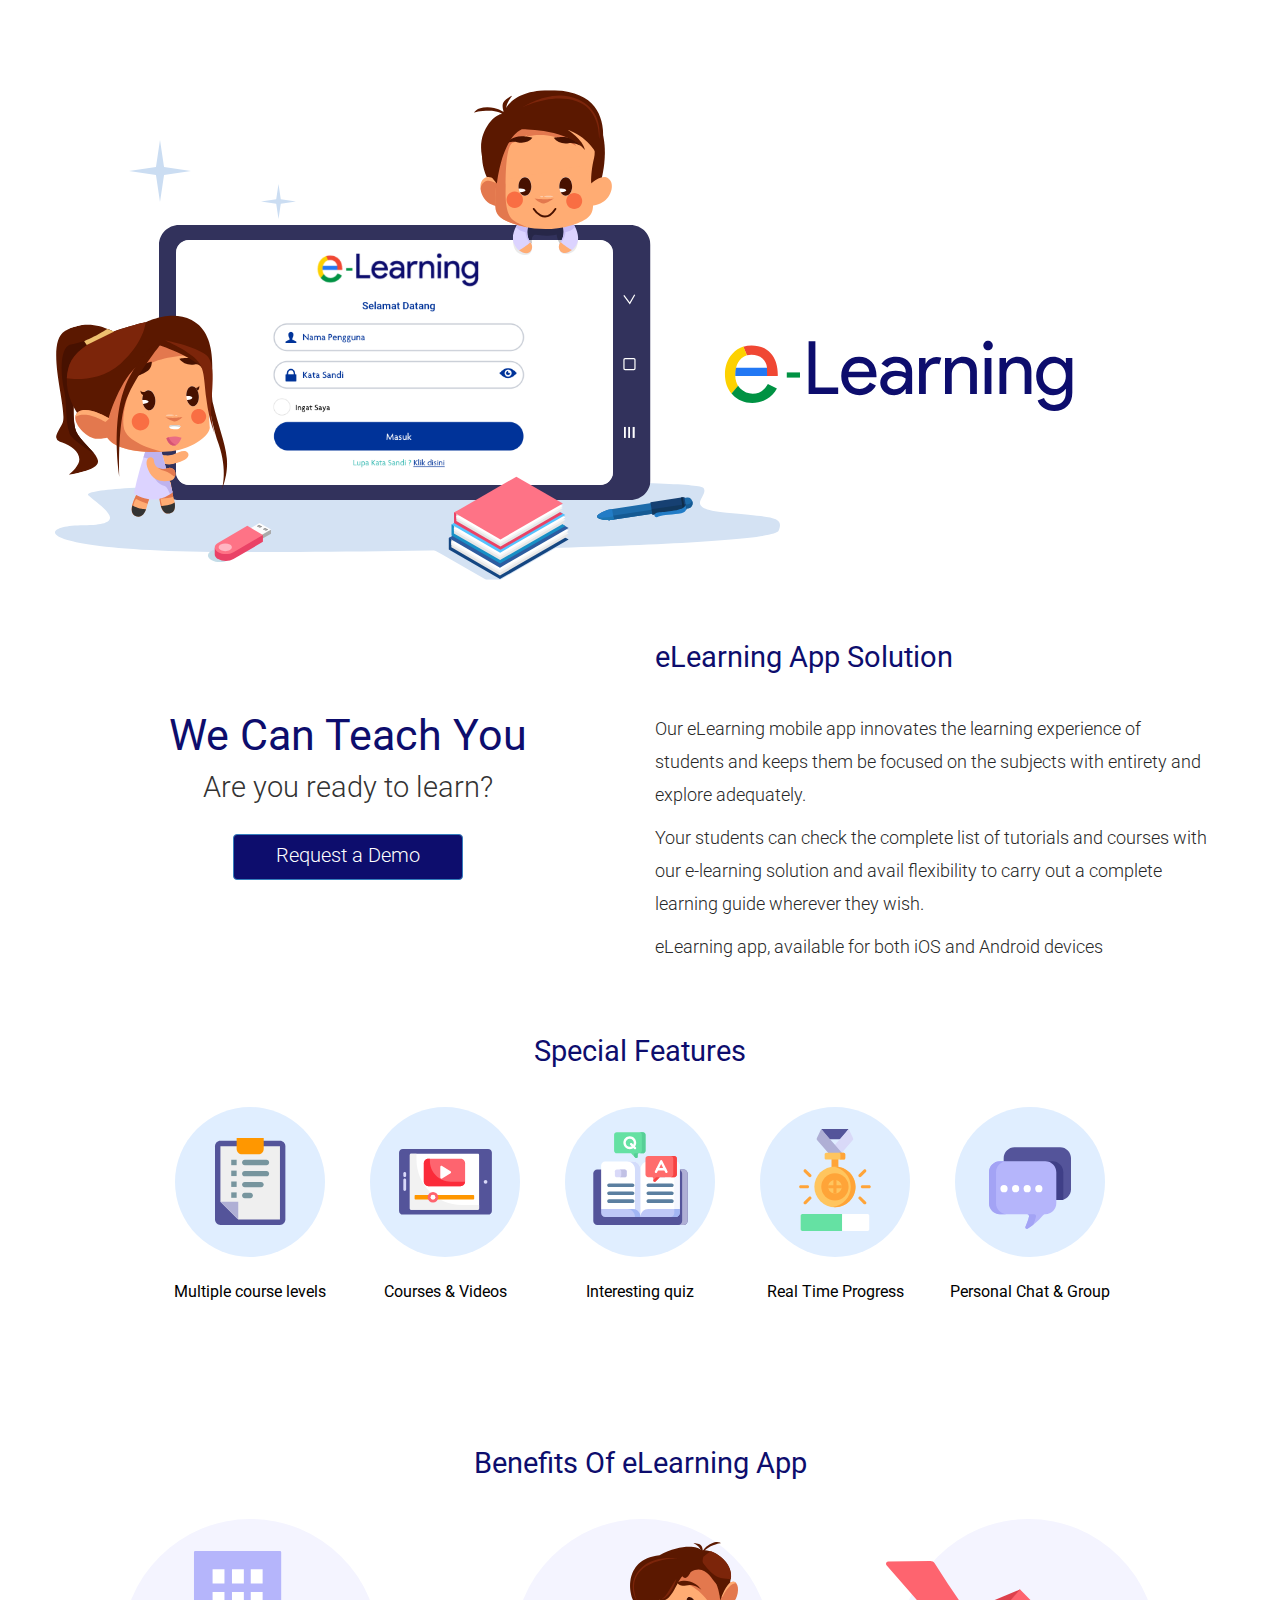
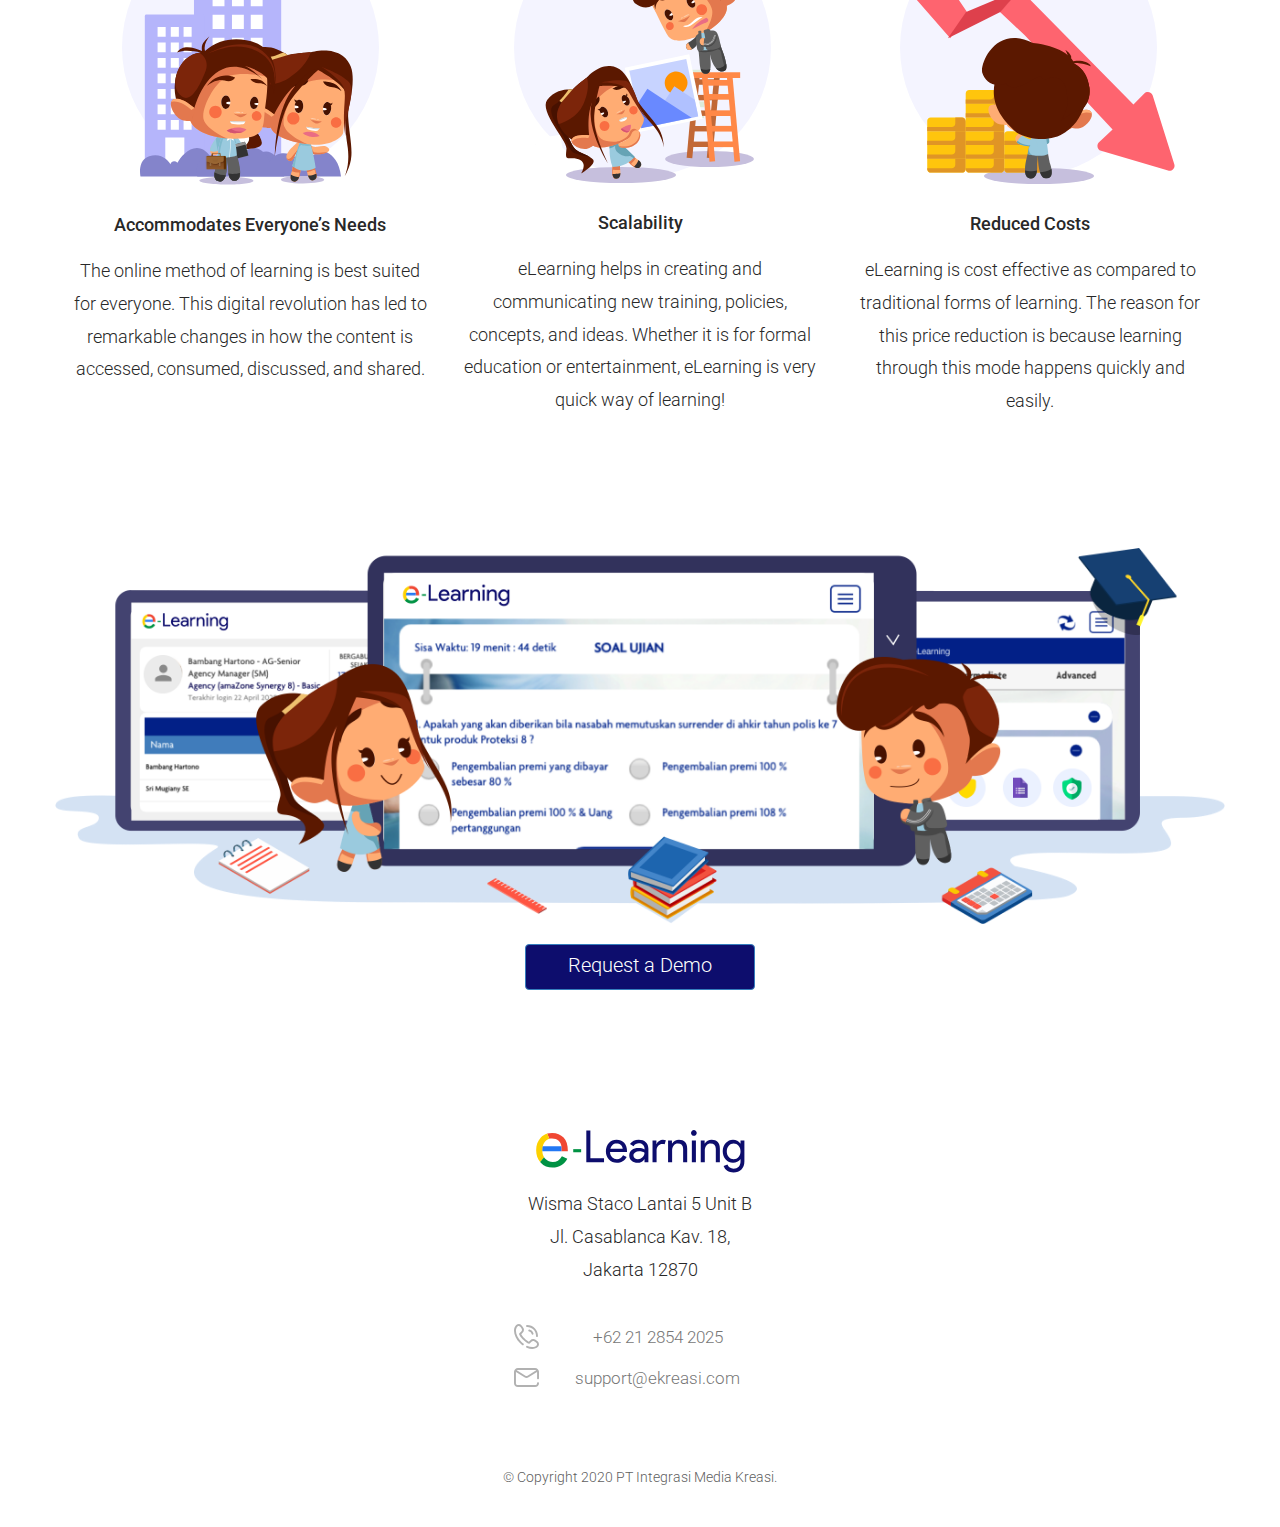
==== commit ca1e90e9: "update" ====
--- a/elearning/index.html
+++ b/elearning/index.html
@@ -93,7 +93,7 @@
     <div class="container">
         <div class="row">
             <div class="text-center">
-                <img src="../assets/img/image-bottom.svg" class="img-responsive">
+                <img src="../assets/img/image-bottom.png" class="img-responsive">
                 <a class="btn btn-primary">Request a Demo</a>
             </div>
         </div>
